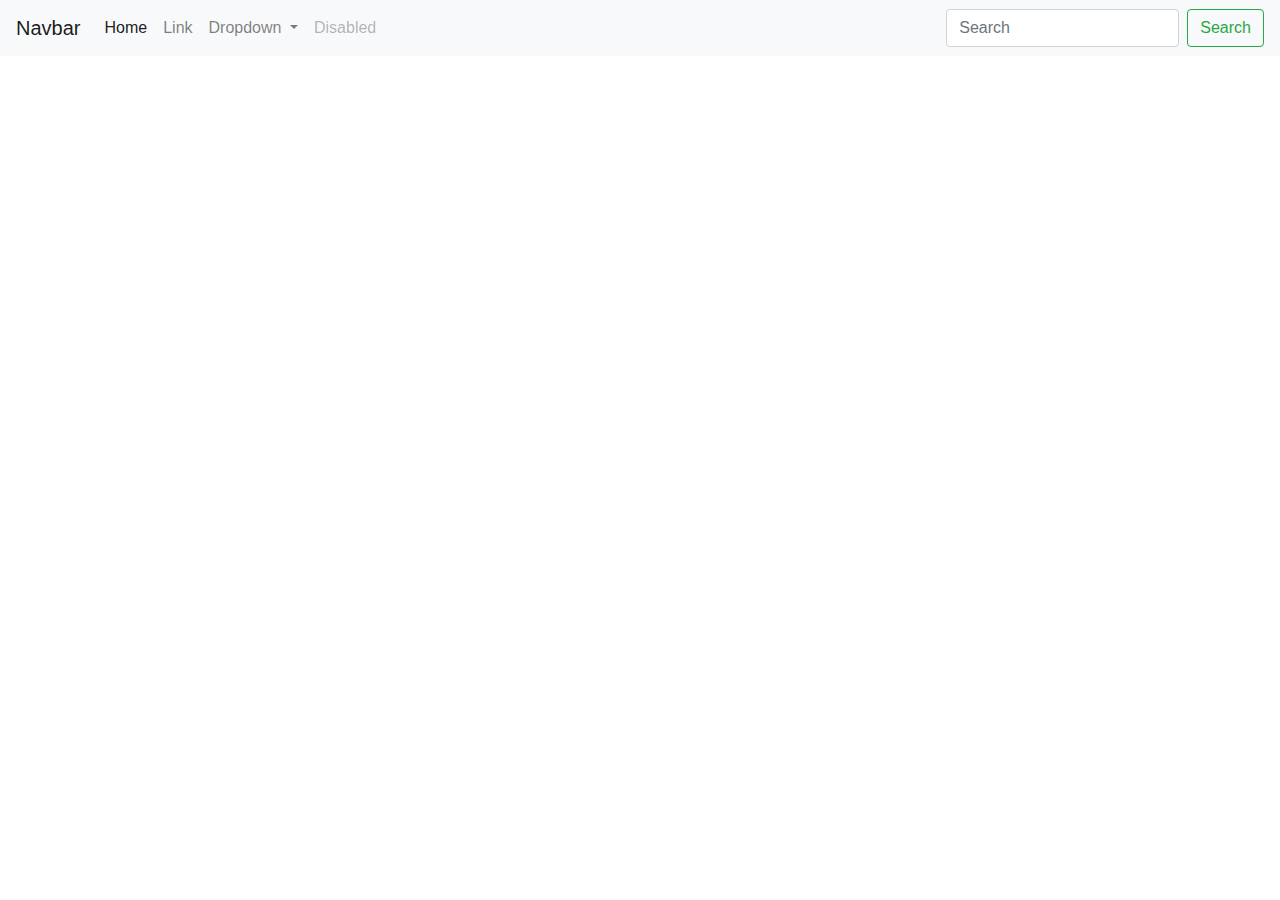
==== index.html @ f44d07c1 "移除padding-bottom" ====
<!DOCTYPE html>
<html lang="en">

<head>
    <meta charset="UTF-8">
    <meta name="viewport" content="width=device-width, initial-scale=1.0">
    <meta http-equiv="X-UA-Compatible" content="ie=edge">
    <title>Document</title>
    <link rel="stylesheet" href="assets/css/bootstrap.min.css">
    <link rel="stylesheet" href="assets/css/style.css">
    <script src="assets/js/jquery-3.3.1.min.js"></script>
</head>

<body>
    <!-- navbar -->
    <nav class="navbar navbar-expand-lg navbar-light bg-light fixed-top">
        <a class="navbar-brand" href="#">Navbar</a>
        <button class="navbar-toggler" type="button" data-toggle="collapse" data-target="#navbarSupportedContent"
            aria-controls="navbarSupportedContent" aria-expanded="false" aria-label="Toggle navigation">
            <span class="navbar-toggler-icon"></span>
        </button>

        <div class="collapse navbar-collapse" id="navbarSupportedContent">
            <ul class="navbar-nav mr-auto">
                <li class="nav-item active">
                    <a class="nav-link" href="#">Home <span class="sr-only">(current)</span></a>
                </li>
                <li class="nav-item">
                    <a class="nav-link" href="#">Link</a>
                </li>
                <li class="nav-item dropdown">
                    <a class="nav-link dropdown-toggle" href="#" id="navbarDropdown" role="button" data-toggle="dropdown"
                        aria-haspopup="true" aria-expanded="false">
                        Dropdown
                    </a>
                    <div class="dropdown-menu" aria-labelledby="navbarDropdown">
                        <a class="dropdown-item" href="#">Action</a>
                        <a class="dropdown-item" href="#">Another action</a>
                        <div class="dropdown-divider"></div>
                        <a class="dropdown-item" href="#">Something else here</a>
                    </div>
                </li>
                <li class="nav-item">
                    <a class="nav-link disabled" href="#">Disabled</a>
                </li>
            </ul>
            <form class="form-inline my-2 my-lg-0">
                <input class="form-control mr-sm-2" type="search" placeholder="Search" aria-label="Search">
                <button class="btn btn-outline-success my-2 my-sm-0" type="submit">Search</button>
            </form>
        </div>
    </nav>
    <div class="embed-container">
        <iframe src="https://www.youtube.com/embed/AEUmLttrY5s" frameborder="0" allowfullscreen></iframe>
        <!-- <iframe src='https://www.youtube.com/embed/AEUmLttrY5s' frameborder='0' allowfullscreen></iframe> -->
    </div>
    <script src="assets/js/bootstrap.bundle.min.js"></script>
    <!-- <script>
        function setIframeHeight(iframe) {
            if (iframe) {
                var iframeWin = iframe.contentWindow || iframe.contentDocument.parentWindow;
                if (iframeWin.document.body) {
                    iframe.height = iframeWin.document.documentElement.scrollHeight || iframeWin.document.body.scrollHeight;
                }
            }
        };

        window.onload = function () {
            setIframeHeight(document.getElementById('external-frame'));
        };
    </script> -->
</body>

</html>
---- assets/css/style.css ----
.embed-container { 
    position: relative;
    /* padding-bottom: 56.25%; */
    height: 100vh; 
    overflow: hidden; 
    max-width: 100%; 
} 
.embed-container iframe, .embed-container object, .embed-container embed {
     position: absolute; 
     top: 0; 
     left: 0; 
     width: 100%; 
     height: 100%; 
     max-height: 100vh;
}
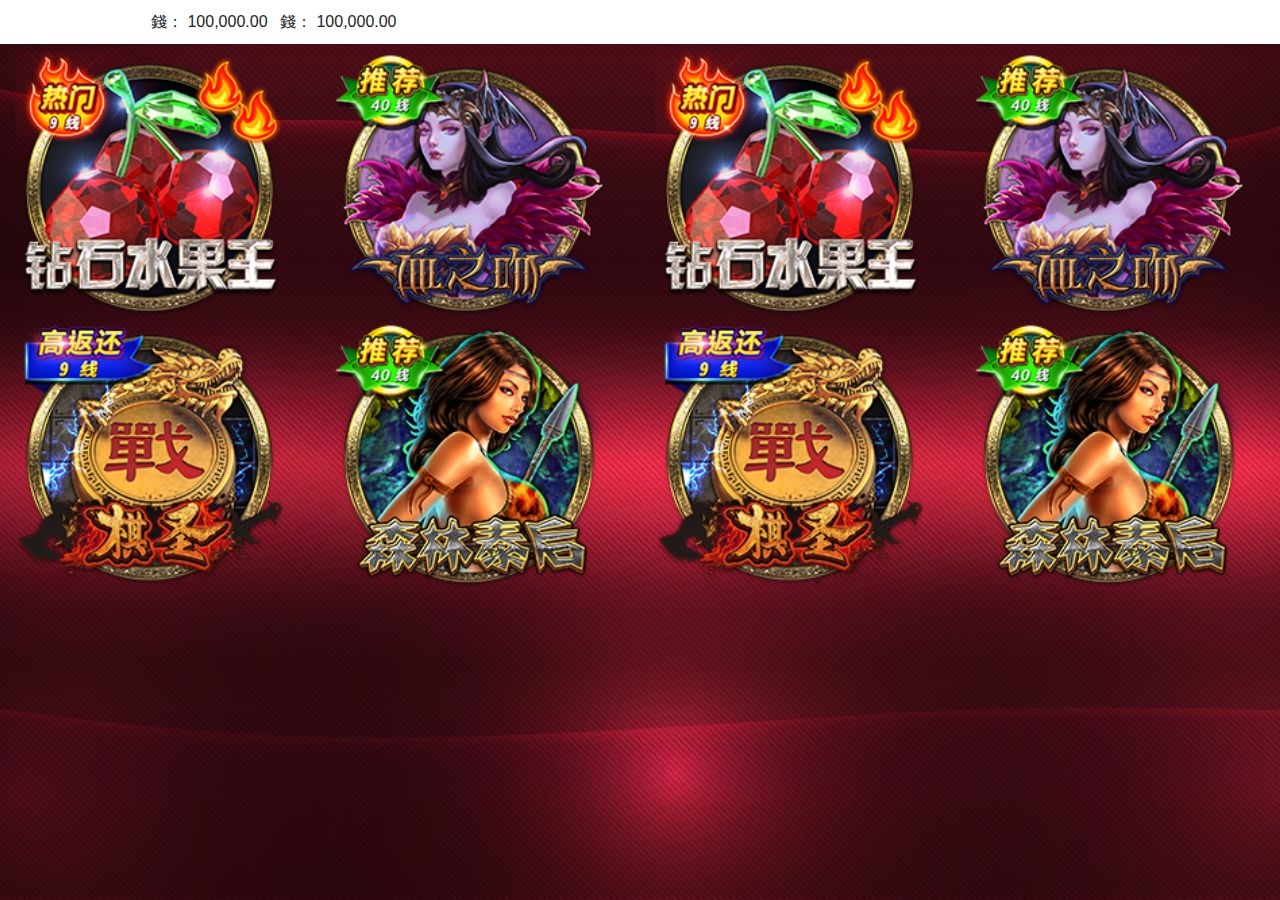
==== commit 687b7b06: "增加橫向移動選項" ====
--- a/index.html
+++ b/index.html
@@ -7,68 +7,115 @@
     <meta http-equiv="X-UA-Compatible" content="ie=edge">
     <title>Document</title>
     <link rel="stylesheet" href="assets/css/bootstrap.min.css">
+    <!-- owl css -->
+    <link rel="stylesheet" href="assets/css/owl.carousel.css">
+    <!-- my style -->
     <link rel="stylesheet" href="assets/css/style.css">
+
     <script src="assets/js/jquery-3.3.1.min.js"></script>
+    <script src="assets/js/owl.carousel.js"></script>
 </head>
 
 <body>
-    <!-- navbar -->
-    <nav class="navbar navbar-expand-lg navbar-light bg-light fixed-top">
-        <a class="navbar-brand" href="#">Navbar</a>
-        <button class="navbar-toggler" type="button" data-toggle="collapse" data-target="#navbarSupportedContent"
-            aria-controls="navbarSupportedContent" aria-expanded="false" aria-label="Toggle navigation">
-            <span class="navbar-toggler-icon"></span>
-        </button>
+    <div class="bg-lobby">
+        <!-- 大廳 -->
+        <header class="header">
+            <div class="header_container">
+                <div class="container">
+                    <div class="header_content d-flex  align-items-center">
+                        <!-- logo -->
+                        <div class="" style="width: 50px;">
+                            <a href="#page-top" class="bg-logo js-scroll-trigger"></a>
+                        </div>
+                        <nav class="main_nav_contaner navbar navbar-expand navbar-light" id="mainNav">
+                            <div class="collapse navbar-collapse" id="navbarResponsive">
+                                <ul class="main_nav list-unstyled mb-0 navbar-nav">
+                                    <li class="nav-item mr-2">
+                                        <span>錢：</span>
+                                        <span>100,000.00</span>
+                                    </li>
+                                    <li class="nav-item mr-2">
+                                        <span>錢：</span>
+                                        <span>100,000.00</span>
+                                    </li>
+                                </ul>
+                            </div>
+                        </nav>
+                        <!-- Hamburger -->
+                        <!-- <div class="hamburger menu_mm ml-auto" style="line-height: 0;">
+                            <span class="menu_mm menu-svg"></span>
+                        </div> -->
+                    </div>
+                </div>
+            </div>
+        </header>
+        <!-- game -->
+        <div class="container-fluid">
+            <div class="owl-carousel" style="padding-top: 50px;">
+                <div class="item">
+                    <div class="d-flex flex-column">
+                        <img src="assets/images/game/1.png" alt="" class="kw-img-fluid">
+                        <img src="assets/images/game/2.png" alt="" class="kw-img-fluid">
+                    </div>
+                </div>
+                <div class="item">
+                    <div class="d-flex flex-column">
+                        <img src="assets/images/game/3.png" alt="" class="kw-img-fluid">
+                        <img src="assets/images/game/4.png" alt="" class="kw-img-fluid">
+                    </div>
+                </div>
+            </div>
+        </div>
 
-        <div class="collapse navbar-collapse" id="navbarSupportedContent">
-            <ul class="navbar-nav mr-auto">
-                <li class="nav-item active">
-                    <a class="nav-link" href="#">Home <span class="sr-only">(current)</span></a>
-                </li>
-                <li class="nav-item">
-                    <a class="nav-link" href="#">Link</a>
-                </li>
-                <li class="nav-item dropdown">
-                    <a class="nav-link dropdown-toggle" href="#" id="navbarDropdown" role="button" data-toggle="dropdown"
-                        aria-haspopup="true" aria-expanded="false">
-                        Dropdown
-                    </a>
-                    <div class="dropdown-menu" aria-labelledby="navbarDropdown">
-                        <a class="dropdown-item" href="#">Action</a>
-                        <a class="dropdown-item" href="#">Another action</a>
-                        <div class="dropdown-divider"></div>
-                        <a class="dropdown-item" href="#">Something else here</a>
-                    </div>
-                </li>
-                <li class="nav-item">
-                    <a class="nav-link disabled" href="#">Disabled</a>
-                </li>
-            </ul>
-            <form class="form-inline my-2 my-lg-0">
-                <input class="form-control mr-sm-2" type="search" placeholder="Search" aria-label="Search">
-                <button class="btn btn-outline-success my-2 my-sm-0" type="submit">Search</button>
-            </form>
-        </div>
-    </nav>
-    <div class="embed-container">
-        <iframe src="https://www.youtube.com/embed/AEUmLttrY5s" frameborder="0" allowfullscreen></iframe>
-        <!-- <iframe src='https://www.youtube.com/embed/AEUmLttrY5s' frameborder='0' allowfullscreen></iframe> -->
+        <!-- <div class="menu d-flex flex-column align-items-end justify-content-start text-right menu_mm trans_400">
+            <div class="menu_close_container">
+                <div class="menu_close">
+                    <div></div>
+                    <div></div>
+                </div>
+            </div>
+            <nav class="menu_nav">
+                <ul class="menu_mm list-unstyled">
+                    <li class="menu_mm mb-4">
+                        <a class="js-scroll-trigger font-600" href="#about">关于SAG</a>
+                    </li>
+                    <li class="menu_mm mb-4">
+                        <a class="js-scroll-trigger font-600" href="#coin">超能链介绍</a>
+                    </li>
+                    <li class="menu_mm mb-4">
+                        <a class="js-scroll-trigger font-600" href="#time">集团未来规划</a>
+                    </li>
+                    <li class="menu_mm mb-4">
+                        <a class="js-scroll-trigger font-600" href="#team">营运团队</a>
+                    </li>
+                    <li class="menu_mm mb-4">
+                        <a class="js-scroll-trigger font-600" href="#" target="_blank">登入</a>
+                    </li>
+                </ul>
+            </nav>
+        </div> -->
+
     </div>
     <script src="assets/js/bootstrap.bundle.min.js"></script>
-    <!-- <script>
-        function setIframeHeight(iframe) {
-            if (iframe) {
-                var iframeWin = iframe.contentWindow || iframe.contentDocument.parentWindow;
-                if (iframeWin.document.body) {
-                    iframe.height = iframeWin.document.documentElement.scrollHeight || iframeWin.document.body.scrollHeight;
+    <script src="assets/js/custom.js"></script>
+    <script>
+        var owl = $('.owl-carousel');
+        owl.owlCarousel({
+            loop: true,
+            margin: 30,
+            responsive: {
+                0: {
+                    items: 1
+                },
+                568: {
+                    items: 4
+                },
+                1000: {
+                    items: 4
                 }
             }
-        };
-
-        window.onload = function () {
-            setIframeHeight(document.getElementById('external-frame'));
-        };
-    </script> -->
+        })
+    </script>
 </body>
 
 </html>--- a/assets/css/style.css
+++ b/assets/css/style.css
@@ -1,15 +1,274 @@
-.embed-container { 
-    position: relative;
-    /* padding-bottom: 56.25%; */
-    height: 100vh; 
-    overflow: hidden; 
-    max-width: 100%; 
-} 
-.embed-container iframe, .embed-container object, .embed-container embed {
-     position: absolute; 
-     top: 0; 
-     left: 0; 
-     width: 100%; 
-     height: 100%; 
-     max-height: 100vh;
+html,
+body {
+	max-height: 100vh;
+}
+
+/****************************
+iframe用
+****************************/
+.embed-container {
+	position: relative;
+	/* padding-bottom: 56.25%; */
+	height: 100vh;
+	overflow: hidden;
+	max-width: 100%;
+}
+
+.embed-container iframe,
+.embed-container object,
+.embed-container embed {
+	position: absolute;
+	top: 0;
+	left: 0;
+	width: 100%;
+	height: 100%;
+	max-height: 100vh;
+}
+
+/* 背景 */
+.bg-lobby {
+	background-image: url('../images/bg.jpg');
+	background-position: 50% 50%;
+	background-repeat: no-repeat;
+	background-size: cover;
+	height: 100vh;
+}
+
+/*********************************
+2. Header
+*********************************/
+
+.header {
+	position: fixed;
+	top: 0;
+	left: 0;
+	width: 100%;
+	z-index: 100;
+	box-shadow: 0px 3px 15px rgba(0, 0, 0, 0.1);
+	-webkit-transition: all 200ms ease;
+	-moz-transition: all 200ms ease;
+	-ms-transition: all 200ms ease;
+	-o-transition: all 200ms ease;
+	transition: all 200ms ease;
+}
+
+.header.scrolled {
+	top: 0;
+}
+
+/*********************************
+2.2 Header Content
+*********************************/
+
+.header_container {
+	width: 100%;
+	background: #FFFFFF;
+}
+
+.header_content {
+	height: 44px;
+	-webkit-transition: all 200ms ease;
+	-moz-transition: all 200ms ease;
+	-ms-transition: all 200ms ease;
+	-o-transition: all 200ms ease;
+	transition: all 200ms ease;
+}
+
+.header.scrolled .header_content {
+	height: 80px;
+}
+
+/*********************************
+3. Main Nav
+*********************************/
+
+.main_nav,
+.user {
+	display: inline-block;
+}
+
+.main_nav li {
+	display: inline-block;
+	position: relative;
+}
+
+.main_nav li:not(:last-child) {
+	margin-right: 20px;
+}
+
+.main_nav li a {
+	color: rgba(0, 0, 0, 0.45);
+	-webkit-transition: all 200ms ease;
+	-moz-transition: all 200ms ease;
+	-ms-transition: all 200ms ease;
+	-o-transition: all 200ms ease;
+	transition: all 200ms ease;
+}
+
+.main_nav li a:hover,
+.main_nav li.active a {
+	color: rgba(0, 0, 0, 0.8);
+}
+
+.header_content_right {
+	width: 100px;
+}
+
+/*********************************
+4. Hamburger
+*********************************/
+.hamburger {
+	display: none;
+	cursor: pointer;
+}
+
+.hamburger i {
+	font-size: 20px;
+	color: #000000;
+	-webkit-transition: all 200ms ease;
+	-moz-transition: all 200ms ease;
+	-ms-transition: all 200ms ease;
+	-o-transition: all 200ms ease;
+	transition: all 200ms ease;
+}
+
+/*********************************
+5. Menu
+*********************************/
+
+.menu {
+	position: fixed;
+	top: 0;
+	right: -400px;
+	width: 400px;
+	height: 100vh;
+	background: #FFFFFF;
+	z-index: 101;
+	padding-right: 60px;
+	padding-top: 87px;
+	padding-left: 50px;
+	box-shadow: 0px 5px 20px rgba(0, 0, 0, 0.1);
+}
+
+.menu.active {
+	right: 0;
+}
+
+.menu_close_container {
+	position: absolute;
+	top: 30px;
+	right: 60px;
+	width: 18px;
+	height: 18px;
+	transform-origin: center center;
+	-webkit-transform: rotate(45deg);
+	-moz-transform: rotate(45deg);
+	-ms-transform: rotate(45deg);
+	-o-transform: rotate(45deg);
+	transform: rotate(45deg);
+	cursor: pointer;
+}
+
+.menu_close {
+	width: 150%;
+	height: 150%;
+	transform-style: preserve-3D;
+}
+
+.menu_close div {
+	width: 100%;
+	height: 2px;
+	background: #244693;
+	top: 8px;
+	-webkit-transition: all 200ms ease;
+	-moz-transition: all 200ms ease;
+	-ms-transition: all 200ms ease;
+	-o-transition: all 200ms ease;
+	transition: all 200ms ease;
+}
+
+.menu_close div:last-of-type {
+	-webkit-transform: rotate(90deg) translateX(-2px);
+	-moz-transform: rotate(90deg) translateX(-2px);
+	-ms-transform: rotate(90deg) translateX(-2px);
+	-o-transform: rotate(90deg) translateX(-2px);
+	transform: rotate(90deg) translateX(-2px);
+	transform-origin: center;
+}
+
+.menu_close:hover div {
+	background: #3e7ac9;
+}
+
+.menu .logo {
+	margin-bottom: 60px;
+}
+
+.menu_nav ul li {
+	margin-bottom: 9px;
+}
+
+.menu_nav ul li a {
+	text-transform: uppercase;
+	color: rgba(0, 0, 0, 0.6);
+	letter-spacing: 0.1em;
+	-webkit-transition: all 200ms ease;
+	-moz-transition: all 200ms ease;
+	-ms-transition: all 200ms ease;
+	-o-transition: all 200ms ease;
+	transition: all 200ms ease;
+}
+
+.menu_nav ul li a:hover {
+	color: #7872b2;
+}
+
+@media only screen and (max-width: 991px) {
+	.hamburger {
+		display: inline-block;
+	}
+}
+
+@media only screen and (max-width: 767px) {
+	.header.scrolled {
+		top: 0px;
+	}
+
+	.header.scrolled .header_content {
+		height: 60px;
+	}
+}
+
+.menu-svg {
+	background-image: url("../images/menu.svg");
+	background-color: rgb(201, 32, 32);
+	display: inline-block;
+	background-size: cover;
+	width: 38px;
+	height: 38px;
+}
+
+.trans_400 {
+	-webkit-transition: all 400ms ease;
+	-moz-transition: all 400ms ease;
+	-ms-transition: all 400ms ease;
+	-o-transition: all 400ms ease;
+	transition: all 400ms ease;
+}
+
+/* 
+image
+*/
+.kw-img-fluid {
+	max-height: 100%;
+	width: auto;
+	height: 38vh;
+	width: 38vh;
+}
+
+@media (min-width: 1024px) {
+	.kw-img-fluid {
+		height: 30vh;
+		width: 30vh;
+	}
 }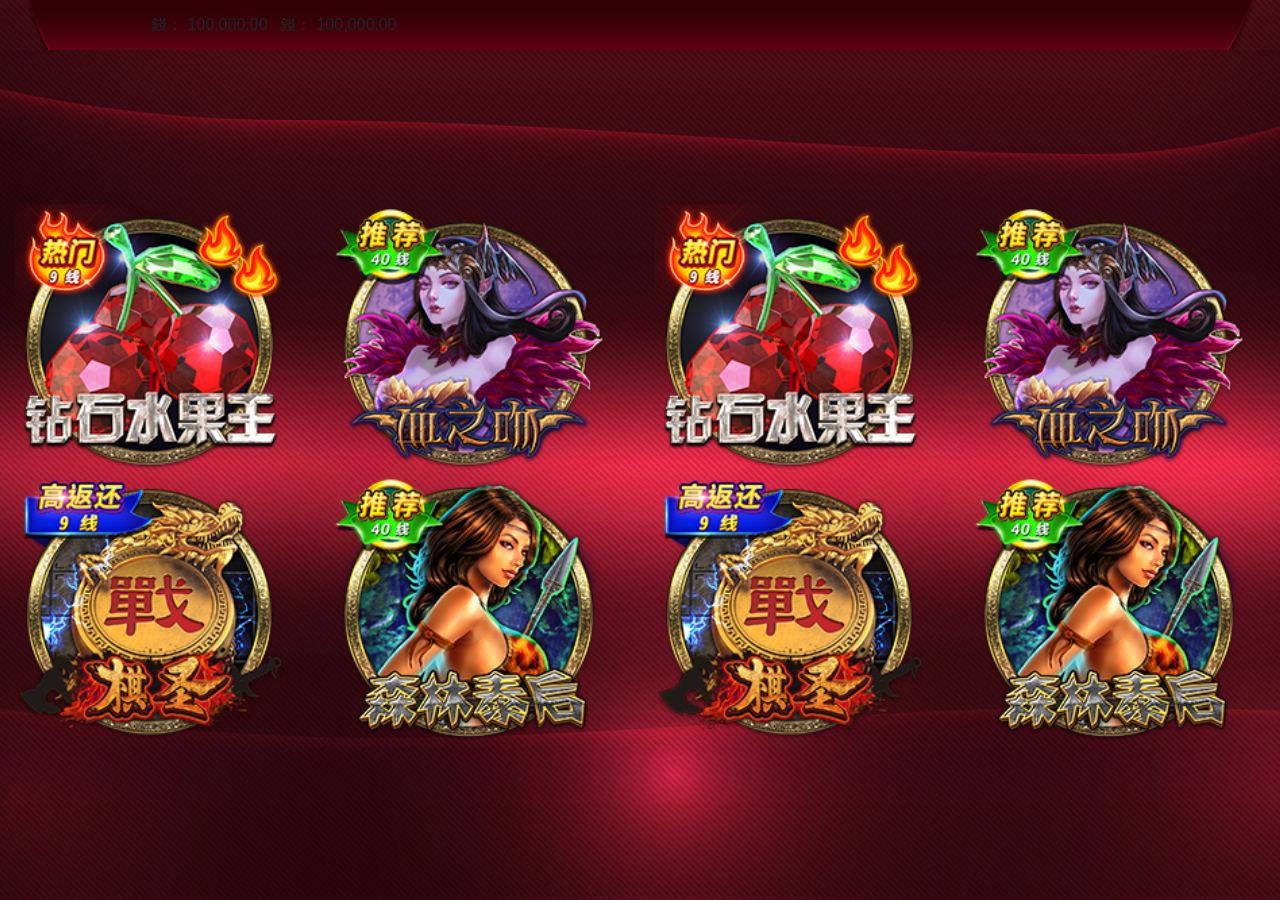
==== commit bf5c67f5: "更換navbar" ====
--- a/index.html
+++ b/index.html
@@ -20,7 +20,7 @@
     <div class="bg-lobby">
         <!-- 大廳 -->
         <header class="header">
-            <div class="header_container">
+            <div class="header_container bg-header">
                 <div class="container">
                     <div class="header_content d-flex  align-items-center">
                         <!-- logo -->
@@ -50,24 +50,31 @@
             </div>
         </header>
         <!-- game -->
-        <div class="container-fluid">
-            <div class="owl-carousel" style="padding-top: 50px;">
+        <div class="container-fluid h-100 align-items-center d-flex pt-5">
+            <div class="owl-carousel">
                 <div class="item">
                     <div class="d-flex flex-column">
-                        <img src="assets/images/game/1.png" alt="" class="kw-img-fluid">
-                        <img src="assets/images/game/2.png" alt="" class="kw-img-fluid">
+                        <a href="game.html">
+                            <img src="assets/images/game/1.png" alt="" class="kw-img-fluid">
+                        </a>
+                        <a href="game.html">
+                            <img src="assets/images/game/2.png" alt="" class="kw-img-fluid">
+                        </a>
                     </div>
                 </div>
                 <div class="item">
                     <div class="d-flex flex-column">
-                        <img src="assets/images/game/3.png" alt="" class="kw-img-fluid">
-                        <img src="assets/images/game/4.png" alt="" class="kw-img-fluid">
+                        <a href="game.html">
+                            <img src="assets/images/game/3.png" alt="" class="kw-img-fluid">
+                        </a>
+                        <a href="game.html">
+                            <img src="assets/images/game/4.png" alt="" class="kw-img-fluid">
+                        </a>
                     </div>
                 </div>
             </div>
-        </div>
 
-        <!-- <div class="menu d-flex flex-column align-items-end justify-content-start text-right menu_mm trans_400">
+            <!-- <div class="menu d-flex flex-column align-items-end justify-content-start text-right menu_mm trans_400">
             <div class="menu_close_container">
                 <div class="menu_close">
                     <div></div>
@@ -95,27 +102,27 @@
             </nav>
         </div> -->
 
-    </div>
-    <script src="assets/js/bootstrap.bundle.min.js"></script>
-    <script src="assets/js/custom.js"></script>
-    <script>
-        var owl = $('.owl-carousel');
-        owl.owlCarousel({
-            loop: true,
-            margin: 30,
-            responsive: {
-                0: {
-                    items: 1
-                },
-                568: {
-                    items: 4
-                },
-                1000: {
-                    items: 4
+        </div>
+        <script src="assets/js/bootstrap.bundle.min.js"></script>
+        <script src="assets/js/custom.js"></script>
+        <script>
+            var owl = $('.owl-carousel');
+            owl.owlCarousel({
+                loop: true,
+                margin: 30,
+                responsive: {
+                    0: {
+                        items: 1
+                    },
+                    568: {
+                        items: 4
+                    },
+                    1000: {
+                        items: 4
+                    }
                 }
-            }
-        })
-    </script>
+            })
+        </script>
 </body>
 
 </html>--- a/assets/css/style.css
+++ b/assets/css/style.css
@@ -55,18 +55,23 @@
 .header.scrolled {
 	top: 0;
 }
-
 /*********************************
 2.2 Header Content
 *********************************/
 
 .header_container {
 	width: 100%;
-	background: #FFFFFF;
+}
+.bg-header{
+	background-image: url('../images/header.png');
+	background-size: 96%;
+	background-position: 50% 0;
+	background-repeat: no-repeat;
+
 }
 
 .header_content {
-	height: 44px;
+	height: 50px;
 	-webkit-transition: all 200ms ease;
 	-moz-transition: all 200ms ease;
 	-ms-transition: all 200ms ease;
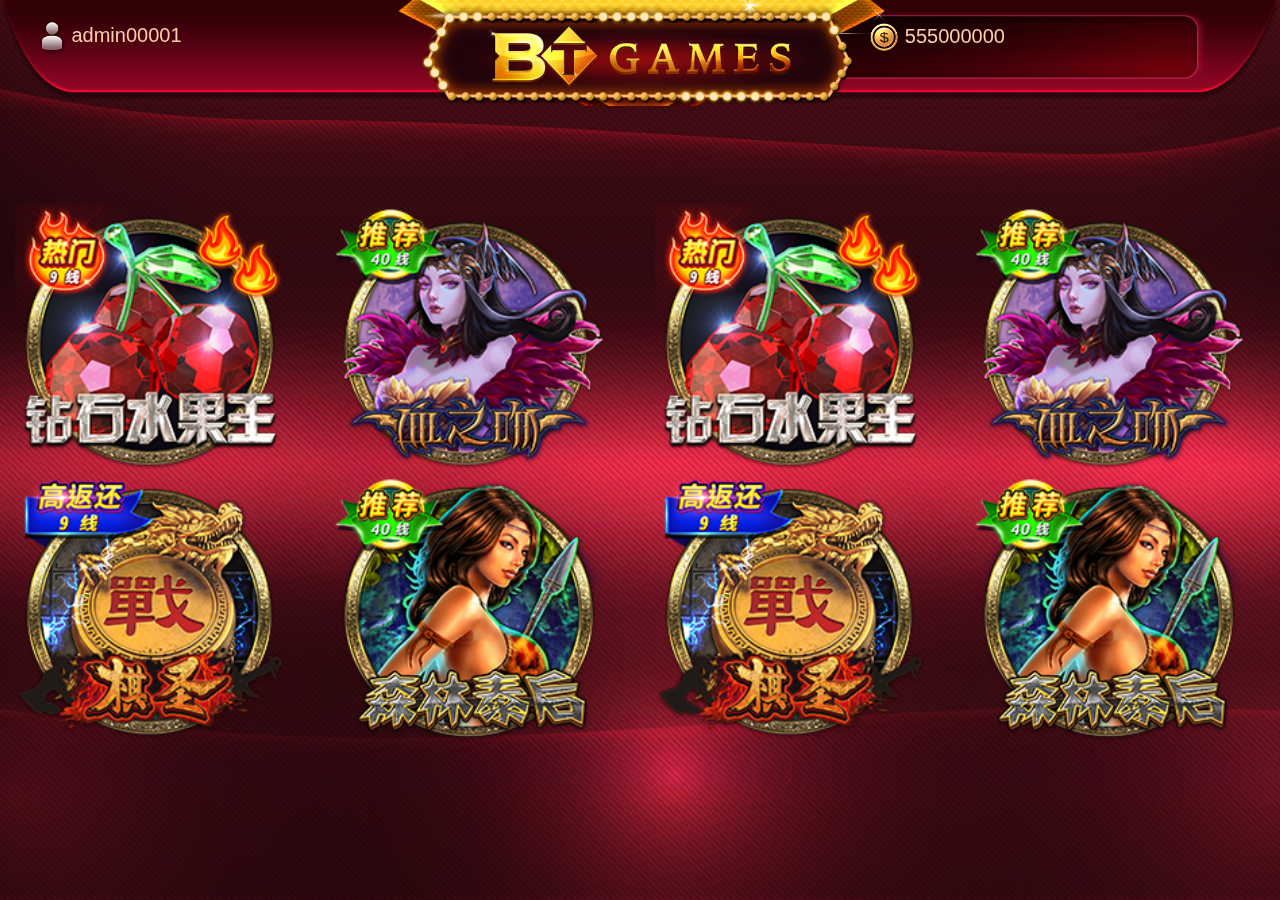
==== commit f751f981: "更換title圖片與移除不必要的css" ====
--- a/index.html
+++ b/index.html
@@ -20,19 +20,31 @@
     <div class="bg-lobby">
         <!-- 大廳 -->
         <header class="header">
-            <div class="header_container bg-header">
-                <div class="container">
-                    <div class="header_content d-flex  align-items-center">
-                        <!-- logo -->
-                        <div class="" style="width: 50px;">
+            <div class="kw-height bg-header">
+                <div class="header_content d-flex align-items-center justify-content-between">
+                    <div class="col">
+                        <div class="ml-4">
+                            <img src="assets/images/icon-admin.png" class="img-fluid img-size-chacter" alt="">
+                            <span class="title-font text-orange">admin00001</span>
+                        </div>
+                    </div>
+                    <div class="col"></div>
+                    <div class="col">
+                        <div class="text-orange text-left">
+                            <img src="assets/images/icon-coin.png" class="img-size" alt="">
+                            <span class="title-font">555000000</span>
+                        </div>
+                    </div>
+                    <!-- logo -->
+                    <!-- <div class="" style="width: 50px;">
                             <a href="#page-top" class="bg-logo js-scroll-trigger"></a>
-                        </div>
-                        <nav class="main_nav_contaner navbar navbar-expand navbar-light" id="mainNav">
+                        </div> -->
+                    <!-- <nav class="main_nav_contaner navbar navbar-expand navbar-light" id="mainNav">
                             <div class="collapse navbar-collapse" id="navbarResponsive">
-                                <ul class="main_nav list-unstyled mb-0 navbar-nav">
-                                    <li class="nav-item mr-2">
-                                        <span>錢：</span>
-                                        <span>100,000.00</span>
+                                <ul class="main_nav list-unstyled mb-0 navbar-nav justify-content-center">
+                                    <li class="nav-item mx-2">
+                                        <img src="assets/images/icon-admin.png" class="img-fluid" style="width:20px;" alt="">
+                                        <span class="text-orange">admin00001</span>
                                     </li>
                                     <li class="nav-item mr-2">
                                         <span>錢：</span>
@@ -40,12 +52,11 @@
                                     </li>
                                 </ul>
                             </div>
-                        </nav>
-                        <!-- Hamburger -->
-                        <!-- <div class="hamburger menu_mm ml-auto" style="line-height: 0;">
+                        </nav> -->
+                    <!-- Hamburger -->
+                    <!-- <div class="hamburger menu_mm ml-auto" style="line-height: 0;">
                             <span class="menu_mm menu-svg"></span>
                         </div> -->
-                    </div>
                 </div>
             </div>
         </header>
@@ -123,6 +134,7 @@
                 }
             })
         </script>
+    </div>
 </body>
 
 </html>--- a/assets/css/style.css
+++ b/assets/css/style.css
@@ -1,8 +1,96 @@
 html,
 body {
 	max-height: 100vh;
-}
-
+	/* overflow-y: hidden; */
+}
+.text-orange{
+	color: #fbceac;
+}
+.kw-height{
+	height:60px;
+}
+.bg-header >.d-flex{
+	padding-bottom:8px;
+}
+.img-size{
+	width: 24px;
+}
+.img-size-chacter{
+	width:20px;
+}
+/* i6 */
+@media (min-width: 667px) {
+	.kw-height{
+		height:70px;
+	}
+	.img-size{
+		width: 24px;
+	}
+	.bg-header >.d-flex{
+		padding-bottom:0px;
+	}
+	
+}
+/* i7+ */
+@media (min-width: 736px) {
+	.kw-height{
+		height:76px;
+	}
+	.bg-header >.d-flex{
+		padding-top:4px;
+	}
+}
+/* ix */
+@media (min-width: 812px) {
+	.kw-height{
+		height:90px;
+	}
+	.bg-header >.d-flex{
+		padding-top:10px;
+	}
+	.img-size{
+		width: 28px;
+	}
+	.img-size-chacter{
+		width:24px;
+	}
+}
+/* ipad */
+@media (min-width: 1024px) {
+	.kw-height{
+		height:106px;
+	}
+	.bg-header >.d-flex{
+		padding-top:26px;
+	}
+	.title-font{
+		font-size:20px;
+	}
+	.img-size{
+		width: 32px;
+	}
+	.img-size-chacter{
+		width:28px;
+	}
+}
+/* ipad pro */
+@media (min-width: 1366px) {
+	.kw-height{
+		height:144px;
+	}
+	.bg-header >.d-flex{
+		padding-top:48px;
+	}
+	.title-font{
+		font-size:24px;
+	}
+	.img-size{
+		width: 36px;
+	}
+	.img-size-chacter{
+		width:32px;
+	}
+}
 /****************************
 iframe用
 ****************************/
@@ -64,7 +152,7 @@
 }
 .bg-header{
 	background-image: url('../images/header.png');
-	background-size: 96%;
+	background-size: 100%;
 	background-position: 50% 0;
 	background-repeat: no-repeat;
 
@@ -87,10 +175,10 @@
 3. Main Nav
 *********************************/
 
-.main_nav,
+/* .main_nav,
 .user {
 	display: inline-block;
-}
+} */
 
 .main_nav li {
 	display: inline-block;
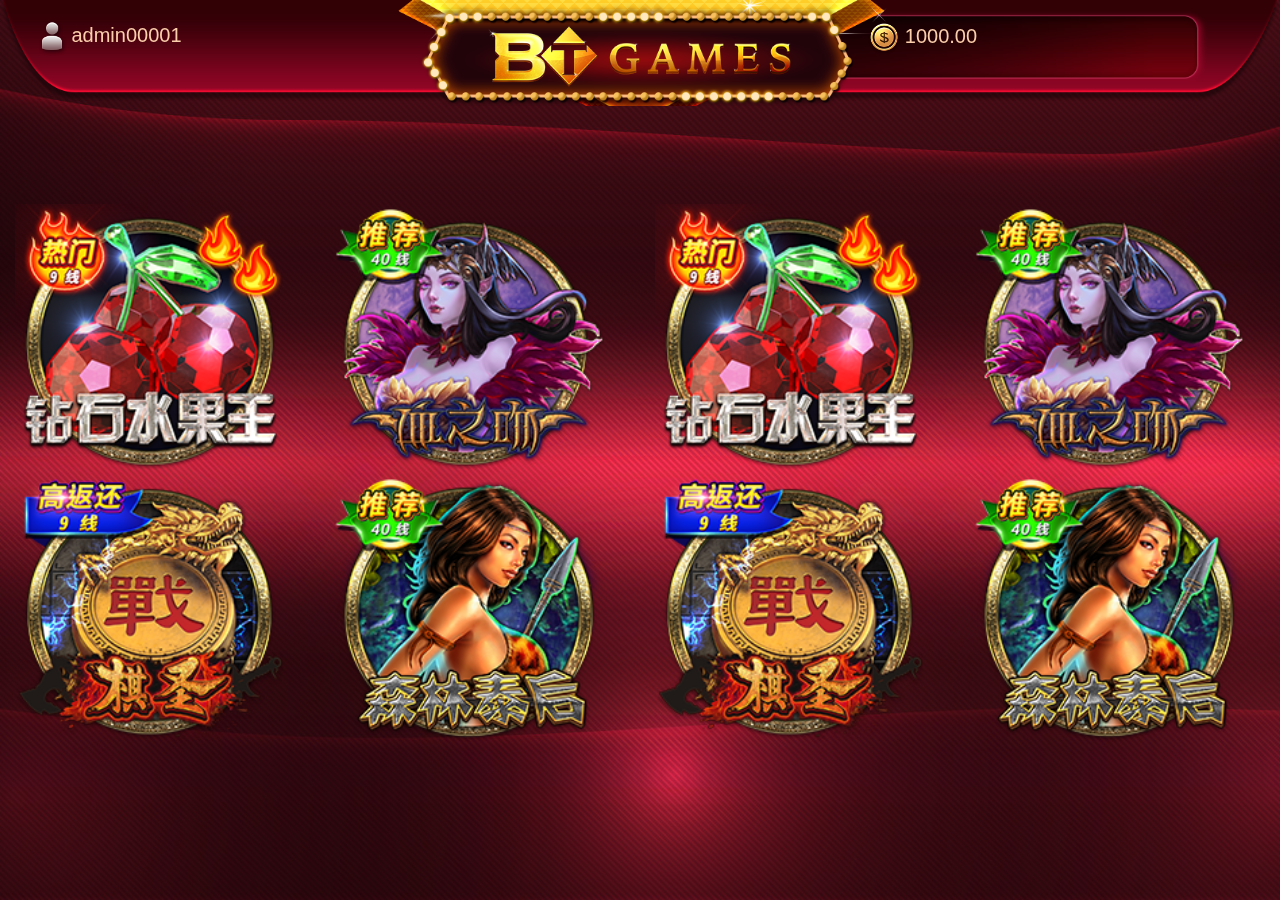
==== commit 9485c149: "新增返回按鈕" ====
--- a/index.html
+++ b/index.html
@@ -5,7 +5,7 @@
     <meta charset="UTF-8">
     <meta name="viewport" content="width=device-width, initial-scale=1.0">
     <meta http-equiv="X-UA-Compatible" content="ie=edge">
-    <title>Document</title>
+    <title>BTGame</title>
     <link rel="stylesheet" href="assets/css/bootstrap.min.css">
     <!-- owl css -->
     <link rel="stylesheet" href="assets/css/owl.carousel.css">
@@ -32,7 +32,7 @@
                     <div class="col">
                         <div class="text-orange text-left">
                             <img src="assets/images/icon-coin.png" class="img-size" alt="">
-                            <span class="title-font">555000000</span>
+                            <span class="title-font w-100">1000.00</span>
                         </div>
                     </div>
                     <!-- logo -->
--- a/assets/css/style.css
+++ b/assets/css/style.css
@@ -132,7 +132,7 @@
 	left: 0;
 	width: 100%;
 	z-index: 100;
-	box-shadow: 0px 3px 15px rgba(0, 0, 0, 0.1);
+	/* box-shadow: 0px 3px 15px rgba(0, 0, 0, 0.1); */
 	-webkit-transition: all 200ms ease;
 	-moz-transition: all 200ms ease;
 	-ms-transition: all 200ms ease;
@@ -233,13 +233,13 @@
 	position: fixed;
 	top: 0;
 	right: -400px;
-	width: 400px;
+	width: 250px;
 	height: 100vh;
-	background: #FFFFFF;
+	background: rgb(19, 6, 6);
 	z-index: 101;
-	padding-right: 60px;
+	padding-right: 20px;
 	padding-top: 87px;
-	padding-left: 50px;
+	padding-left: 20px;
 	box-shadow: 0px 5px 20px rgba(0, 0, 0, 0.1);
 }
 
@@ -249,8 +249,8 @@
 
 .menu_close_container {
 	position: absolute;
-	top: 30px;
-	right: 60px;
+	top: 16px;
+	right: 32px;
 	width: 18px;
 	height: 18px;
 	transform-origin: center center;
@@ -271,7 +271,7 @@
 .menu_close div {
 	width: 100%;
 	height: 2px;
-	background: #244693;
+	background: #ffffff;
 	top: 8px;
 	-webkit-transition: all 200ms ease;
 	-moz-transition: all 200ms ease;
@@ -333,8 +333,8 @@
 }
 
 .menu-svg {
-	background-image: url("../images/menu.svg");
-	background-color: rgb(201, 32, 32);
+	background-image: url("../images/btn-back.png");
+	
 	display: inline-block;
 	background-size: cover;
 	width: 38px;
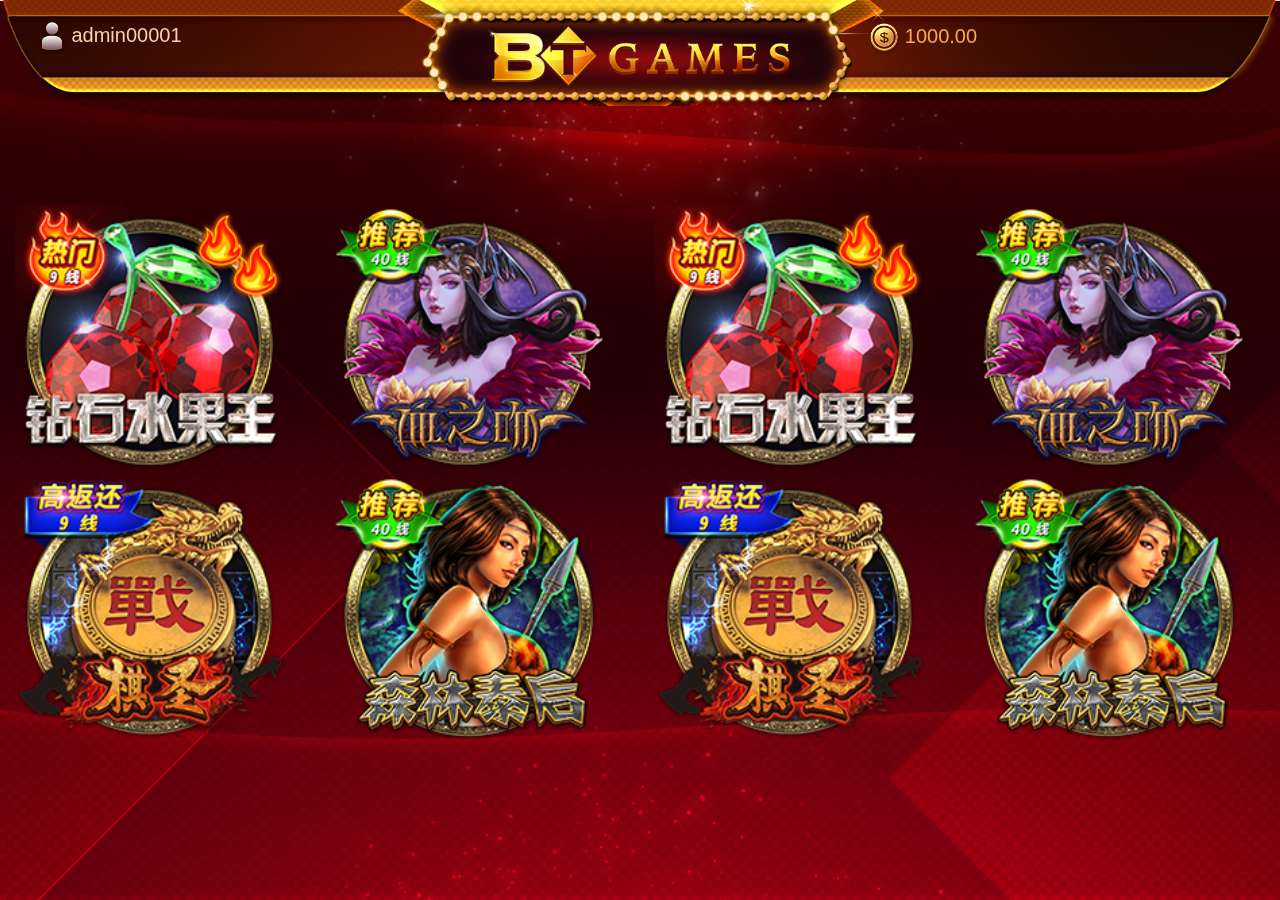
==== commit f960d811: "修改大廳介面" ====
--- a/index.html
+++ b/index.html
@@ -23,14 +23,14 @@
             <div class="kw-height bg-header">
                 <div class="header_content d-flex align-items-center justify-content-between">
                     <div class="col">
-                        <div class="ml-4">
+                        <div class="kw-ml-admin">
                             <img src="assets/images/icon-admin.png" class="img-fluid img-size-chacter" alt="">
                             <span class="title-font text-orange">admin00001</span>
                         </div>
                     </div>
                     <div class="col"></div>
                     <div class="col">
-                        <div class="text-orange text-left">
+                        <div class="text-gold text-left">
                             <img src="assets/images/icon-coin.png" class="img-size" alt="">
                             <span class="title-font w-100">1000.00</span>
                         </div>
--- a/assets/css/style.css
+++ b/assets/css/style.css
@@ -1,96 +1,15 @@
 html,
 body {
 	max-height: 100vh;
-	/* overflow-y: hidden; */
+	overflow-y: hidden;
 }
 .text-orange{
 	color: #fbceac;
 }
-.kw-height{
-	height:60px;
-}
-.bg-header >.d-flex{
-	padding-bottom:8px;
-}
-.img-size{
-	width: 24px;
-}
-.img-size-chacter{
-	width:20px;
-}
-/* i6 */
-@media (min-width: 667px) {
-	.kw-height{
-		height:70px;
-	}
-	.img-size{
-		width: 24px;
-	}
-	.bg-header >.d-flex{
-		padding-bottom:0px;
-	}
-	
-}
-/* i7+ */
-@media (min-width: 736px) {
-	.kw-height{
-		height:76px;
-	}
-	.bg-header >.d-flex{
-		padding-top:4px;
-	}
-}
-/* ix */
-@media (min-width: 812px) {
-	.kw-height{
-		height:90px;
-	}
-	.bg-header >.d-flex{
-		padding-top:10px;
-	}
-	.img-size{
-		width: 28px;
-	}
-	.img-size-chacter{
-		width:24px;
-	}
-}
-/* ipad */
-@media (min-width: 1024px) {
-	.kw-height{
-		height:106px;
-	}
-	.bg-header >.d-flex{
-		padding-top:26px;
-	}
-	.title-font{
-		font-size:20px;
-	}
-	.img-size{
-		width: 32px;
-	}
-	.img-size-chacter{
-		width:28px;
-	}
-}
-/* ipad pro */
-@media (min-width: 1366px) {
-	.kw-height{
-		height:144px;
-	}
-	.bg-header >.d-flex{
-		padding-top:48px;
-	}
-	.title-font{
-		font-size:24px;
-	}
-	.img-size{
-		width: 36px;
-	}
-	.img-size-chacter{
-		width:32px;
-	}
-}
+.text-gold{
+	color: #fca84d;
+}
+
 /****************************
 iframe用
 ****************************/
@@ -111,6 +30,7 @@
 	width: 100%;
 	height: 100%;
 	max-height: 100vh;
+	
 }
 
 /* 背景 */
@@ -337,8 +257,8 @@
 	
 	display: inline-block;
 	background-size: cover;
-	width: 38px;
-	height: 38px;
+	width: 44px;
+	height: 44px;
 }
 
 .trans_400 {
@@ -364,4 +284,114 @@
 		height: 30vh;
 		width: 30vh;
 	}
+}
+
+
+.kw-height{
+	height:60px;
+}
+.bg-header >.d-flex{
+	padding-bottom:8px;
+}
+.img-size{
+	width: 24px;
+}
+.img-size-chacter{
+	width:20px;
+}
+.kw-ml-admin{
+	margin-left: 8px;
+}
+/* i6 */
+@media (min-width: 667px) {
+	.kw-height{
+		height:70px;
+	}
+	.img-size{
+		width: 24px;
+	}
+	.bg-header >.d-flex{
+		padding-bottom:0px;
+	}
+	.kw-ml-admin{
+		margin-left: 14px;
+	}
+	
+}
+/* i7+ */
+@media (min-width: 736px) {
+	.kw-height{
+		height:76px;
+	}
+	.bg-header >.d-flex{
+		padding-top:4px;
+	}
+	.kw-ml-admin{
+		margin-left: 10px;
+	}
+}
+/* ix */
+@media (min-width: 812px) {
+	.kw-height{
+		height:90px;
+	}
+	.bg-header >.d-flex{
+		padding-top:10px;
+	}
+	.img-size{
+		width: 28px;
+	}
+	.img-size-chacter{
+		width:24px;
+	}
+	.kw-ml-admin{
+		margin-left: 16px;
+	}
+}
+/* ipad */
+@media (min-width: 1024px) {
+	.kw-height{
+		height:106px;
+	}
+	.bg-header >.d-flex{
+		padding-top:26px;
+	}
+	.title-font{
+		font-size:20px;
+	}
+	.img-size{
+		width: 32px;
+	}
+	.img-size-chacter{
+		width:28px;
+	}
+	.menu-svg {
+		width: 60px;
+		height: 60px;
+		margin-top: 28px;
+	}
+	.kw-ml-admin{
+		margin-left: 24px;
+	}
+}
+/* ipad pro */
+@media (min-width: 1366px) {
+	.kw-height{
+		height:144px;
+	}
+	.bg-header >.d-flex{
+		padding-top:48px;
+	}
+	.title-font{
+		font-size:24px;
+	}
+	.img-size{
+		width: 36px;
+	}
+	.img-size-chacter{
+		width:32px;
+	}
+	.kw-ml-admin{
+		margin-left: 30px;
+	}
 }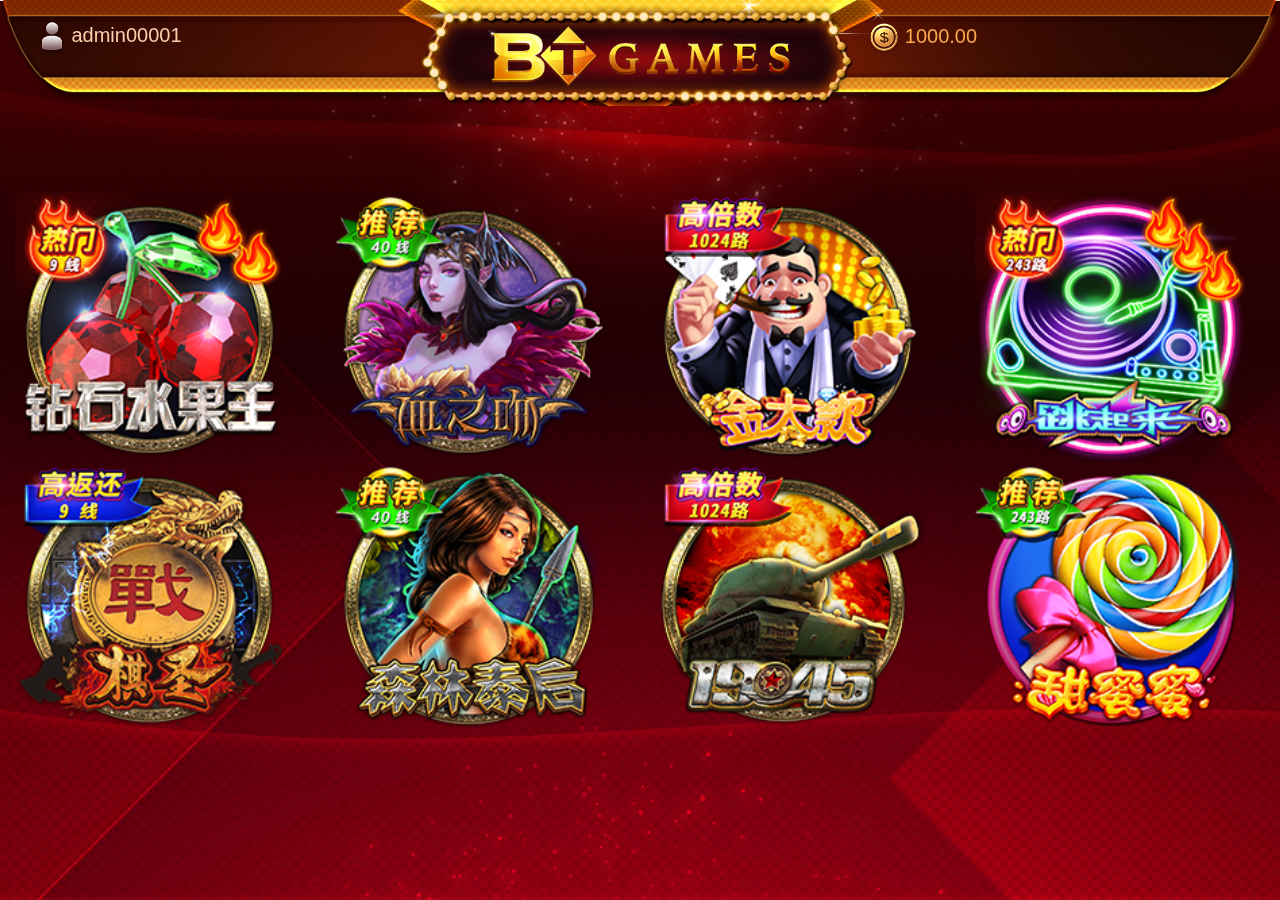
==== commit fd3fc021: "新增至30款遊戲" ====
--- a/index.html
+++ b/index.html
@@ -80,6 +80,136 @@
                         </a>
                         <a href="game.html">
                             <img src="assets/images/game/4.png" alt="" class="kw-img-fluid">
+                        </a>
+                    </div>
+                </div>
+                <div class="item">
+                    <div class="d-flex flex-column">
+                        <a href="game.html">
+                            <img src="assets/images/game/5.png" alt="" class="kw-img-fluid">
+                        </a>
+                        <a href="game.html">
+                            <img src="assets/images/game/6.png" alt="" class="kw-img-fluid">
+                        </a>
+                    </div>
+                </div>
+                <div class="item">
+                    <div class="d-flex flex-column">
+                        <a href="game.html">
+                            <img src="assets/images/game/7.png" alt="" class="kw-img-fluid">
+                        </a>
+                        <a href="game.html">
+                            <img src="assets/images/game/8.png" alt="" class="kw-img-fluid">
+                        </a>
+                    </div>
+                </div>
+                <div class="item">
+                    <div class="d-flex flex-column">
+                        <a href="game.html">
+                            <img src="assets/images/game/9.png" alt="" class="kw-img-fluid">
+                        </a>
+                        <a href="game.html">
+                            <img src="assets/images/game/10.png" alt="" class="kw-img-fluid">
+                        </a>
+                    </div>
+                </div>
+                <div class="item">
+                    <div class="d-flex flex-column">
+                        <a href="game.html">
+                            <img src="assets/images/game/11.png" alt="" class="kw-img-fluid">
+                        </a>
+                        <a href="game.html">
+                            <img src="assets/images/game/12.png" alt="" class="kw-img-fluid">
+                        </a>
+                    </div>
+                </div>
+                <div class="item">
+                    <div class="d-flex flex-column">
+                        <a href="game.html">
+                            <img src="assets/images/game/13.png" alt="" class="kw-img-fluid">
+                        </a>
+                        <a href="game.html">
+                            <img src="assets/images/game/14.png" alt="" class="kw-img-fluid">
+                        </a>
+                    </div>
+                </div>
+                <div class="item">
+                    <div class="d-flex flex-column">
+                        <a href="game.html">
+                            <img src="assets/images/game/15.png" alt="" class="kw-img-fluid">
+                        </a>
+                        <a href="game.html">
+                            <img src="assets/images/game/16.png" alt="" class="kw-img-fluid">
+                        </a>
+                    </div>
+                </div>
+                <div class="item">
+                    <div class="d-flex flex-column">
+                        <a href="game.html">
+                            <img src="assets/images/game/17.png" alt="" class="kw-img-fluid">
+                        </a>
+                        <a href="game.html">
+                            <img src="assets/images/game/18.png" alt="" class="kw-img-fluid">
+                        </a>
+                    </div>
+                </div>
+                <div class="item">
+                    <div class="d-flex flex-column">
+                        <a href="game.html">
+                            <img src="assets/images/game/19.png" alt="" class="kw-img-fluid">
+                        </a>
+                        <a href="game.html">
+                            <img src="assets/images/game/20.png" alt="" class="kw-img-fluid">
+                        </a>
+                    </div>
+                </div>
+                <div class="item">
+                    <div class="d-flex flex-column">
+                        <a href="game.html">
+                            <img src="assets/images/game/21.png" alt="" class="kw-img-fluid">
+                        </a>
+                        <a href="game.html">
+                            <img src="assets/images/game/22.png" alt="" class="kw-img-fluid">
+                        </a>
+                    </div>
+                </div>
+                <div class="item">
+                    <div class="d-flex flex-column">
+                        <a href="game.html">
+                            <img src="assets/images/game/23.png" alt="" class="kw-img-fluid">
+                        </a>
+                        <a href="game.html">
+                            <img src="assets/images/game/24.png" alt="" class="kw-img-fluid">
+                        </a>
+                    </div>
+                </div>
+                <div class="item">
+                    <div class="d-flex flex-column">
+                        <a href="game.html">
+                            <img src="assets/images/game/25.png" alt="" class="kw-img-fluid">
+                        </a>
+                        <a href="game.html">
+                            <img src="assets/images/game/26.png" alt="" class="kw-img-fluid">
+                        </a>
+                    </div>
+                </div>
+                <div class="item">
+                    <div class="d-flex flex-column">
+                        <a href="game.html">
+                            <img src="assets/images/game/27.png" alt="" class="kw-img-fluid">
+                        </a>
+                        <a href="game.html">
+                            <img src="assets/images/game/28.png" alt="" class="kw-img-fluid">
+                        </a>
+                    </div>
+                </div>
+                <div class="item">
+                    <div class="d-flex flex-column">
+                        <a href="game.html">
+                            <img src="assets/images/game/29.png" alt="" class="kw-img-fluid">
+                        </a>
+                        <a href="game.html">
+                            <img src="assets/images/game/30.png" alt="" class="kw-img-fluid">
                         </a>
                     </div>
                 </div>
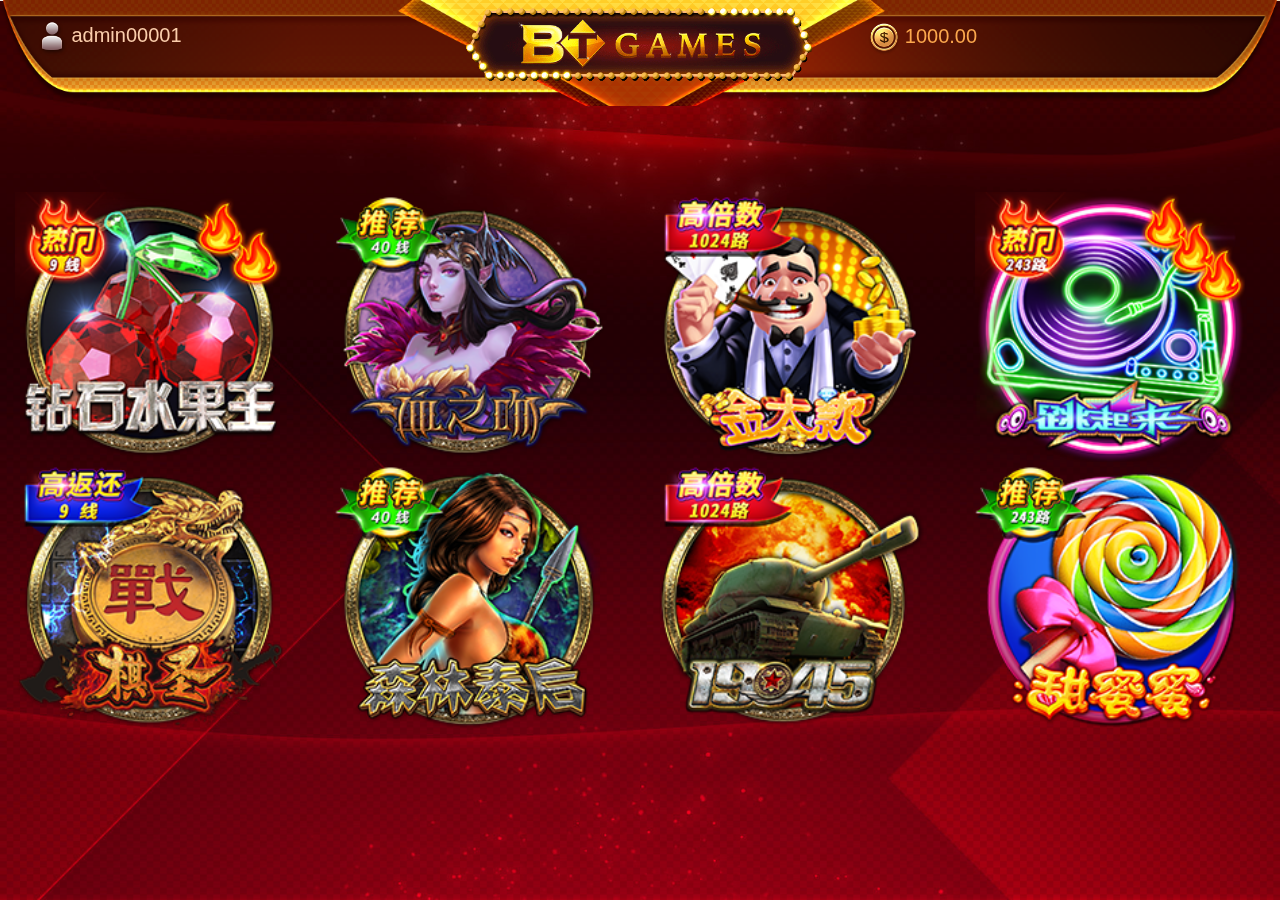
==== commit a3b96c64: "add logo gif" ====
--- a/index.html
+++ b/index.html
@@ -21,6 +21,7 @@
         <!-- 大廳 -->
         <header class="header">
             <div class="kw-height bg-header">
+                <div class="bg-logo"></div>
                 <div class="header_content d-flex align-items-center justify-content-between">
                     <div class="col">
                         <div class="kw-ml-admin">
--- a/assets/css/style.css
+++ b/assets/css/style.css
@@ -71,6 +71,7 @@
 	width: 100%;
 }
 .bg-header{
+	position: relative;
 	background-image: url('../images/header.png');
 	background-size: 100%;
 	background-position: 50% 0;
@@ -90,7 +91,19 @@
 .header.scrolled .header_content {
 	height: 80px;
 }
-
+.bg-logo{
+	position: absolute;
+	transform: translate(50%,0%);
+	top: 0;
+	right: 50%;
+	background-position: 50% 50%;
+	background-size: 100%;
+	width: 200px;
+	height: 50px;
+	z-index: 6000;
+	background-repeat: no-repeat;
+	background-image: url('../images/ani.gif');
+}
 /*********************************
 3. Main Nav
 *********************************/
@@ -316,7 +329,12 @@
 	.kw-ml-admin{
 		margin-left: 14px;
 	}
-	
+	.bg-logo{
+		top: 5px;
+		right: 50%;
+		width: 234px;
+		height: 50px;
+	}
 }
 /* i7+ */
 @media (min-width: 736px) {
@@ -329,6 +347,12 @@
 	.kw-ml-admin{
 		margin-left: 10px;
 	}
+	.bg-logo{
+		top: 4px;
+		right: 50%;
+		width: 256px;
+		height: 60px;
+	}
 }
 /* ix */
 @media (min-width: 812px) {
@@ -347,6 +371,12 @@
 	.kw-ml-admin{
 		margin-left: 16px;
 	}
+	.bg-logo{
+		top: 6px;
+		right: 50%;
+		width: 280px;
+		height: 60px;
+	}
 }
 /* ipad */
 @media (min-width: 1024px) {
@@ -373,6 +403,12 @@
 	.kw-ml-admin{
 		margin-left: 24px;
 	}
+	.bg-logo{
+		top: 6px;
+		right: 50%;
+		width: 350px;
+		height: 80px;
+	}
 }
 /* ipad pro */
 @media (min-width: 1366px) {
@@ -394,4 +430,10 @@
 	.kw-ml-admin{
 		margin-left: 30px;
 	}
+	.bg-logo{
+		top: 6px;
+		right: 50%;
+		width: 470px;
+		height: 110px;
+	}
 }